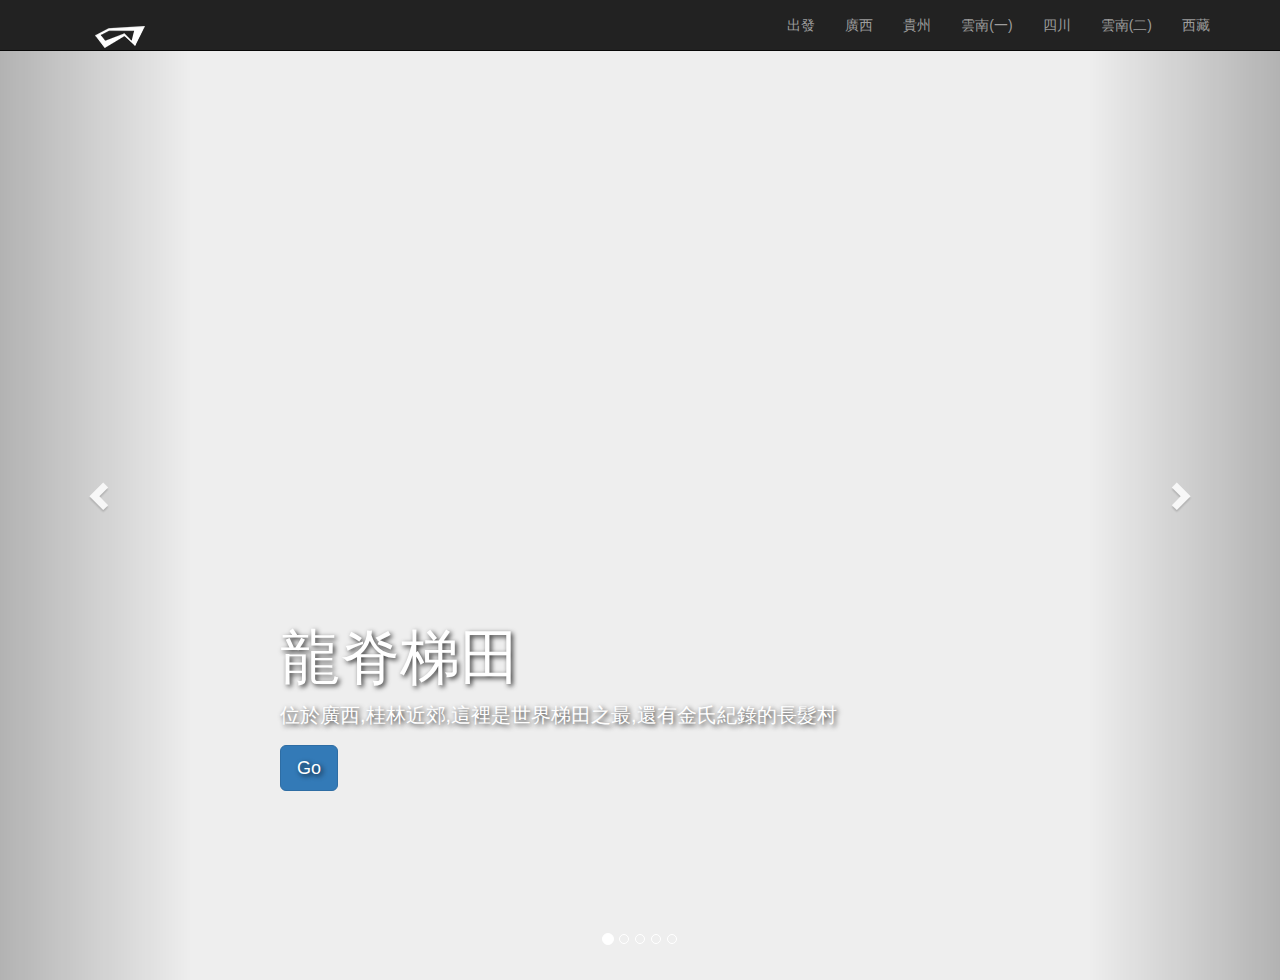
==== index.html @ 8760d89a "First Upload" ====
<!DOCTYPE html>
<html>

<head>
    <meta charset="UTF-8">
    <meta name="viewport" content="width=device-width, initial-scale=1, maximum-scale=1.0">
    <meta http-equiv="X-UA-Compatible" content="IE=edge">
    <meta name="renderer" content="webkit">
    <link rel="stylesheet" href="https://maxcdn.bootstrapcdn.com/bootstrap/3.3.7/css/bootstrap.min.css">
    <script src="https://ajax.googleapis.com/ajax/libs/jquery/3.1.1/jquery.min.js"></script>
    <script src="https://maxcdn.bootstrapcdn.com/bootstrap/3.3.7/js/bootstrap.min.js"></script>
    <link rel="stylesheet" href="css/style.css">
    <title>期末作業</title>
</head>

<body data-spy="scroll" data-target=".navbar" data-offset="51">
    <!--導覽列開始-->
    <nav class="navbar navbar-inverse navbar-fixed-top">
        <div class="container">
            <div class="navbar-header">
                <button type="button" class="navbar-toggle collapsed" data-toggle="collapse" data-target="#bs-example-navbar-collapse-1">
                   <span class="sr-only">觸發縮放</span>
                   <span class="icon-bar"></span>
                   <span class="icon-bar"></span>
                   <span class="icon-bar"></span>
               </button>
                <a class="navbar-brand" href="#">
                <img src="font/test.svg" width="100" height="44" class="d-inline-block align-top" alt="">
                </a>
            </div>

            <!-- 導覽列選項 與導覽列中的表單元素 -->
            <!-- 小螢幕時要被收起的元素 放置於 navbar-collapse -->
            <div class="collapse navbar-collapse" id="bs-example-navbar-collapse-1">

                <!-- 拉到右邊的導覽列清單 -->
                <ul class="nav navbar-nav navbar-right">
                    <li>
                        <a href="#subscribeSection">出發</a>
                    </li>
                    <li>
                        <a href="#featureSection">廣西</a>
                    </li>
                    <li>
                        <a href="#introduceSection">貴州</a>
                    </li>
                    <li>
                        <a href="#portfolioSection">雲南(一)</a>
                    </li>
                    <li>
                        <a href="#userReviewSection">四川</a>
                    </li>
                    <li>
                        <a href="#reportSection">雲南(二)</a>
                    </li>
                    <li>
                        <a href="#reportSection">西藏</a>
                    </li>
                </ul>
            </div>
            <!-- /.navbar-collapse -->
        </div>
        <!-- /.container-fluid -->
    </nav>


    <div id="headerCarousel" class="carousel slide" data-ride="carousel" data-interval="5000">
        <!-- Wrapper for slides -->
        <div class="carousel-inner">
            <div class="item active">
                <div class="jumbotron" id="jumbotron-0">
                    <div class="jumbotron-content">
                        <h1>龍脊梯田</h1>
                        <p>位於廣西,桂林近郊,這裡是世界梯田之最,還有金氏紀錄的長髮村</p>
                        <p><a class="btn btn-primary btn-lg" href="#" role="button">Go</a></p>
                    </div>
                </div>
            </div>
            <div class="item">
                <div class="jumbotron" id="jumbotron-1">
                    <div class="jumbotron-content">
                        <h1>瀘沽湖</h1>
                        <p>位處雲南四川交界的神祕女兒國,摩梭族人特有的母系社會及走婚文化...</p>
                        <p><a class="btn btn-primary btn-lg" href="#" role="button">Go</a></p>
                    </div>
                </div>
            </div>
            <div class="item">
                <div class="jumbotron" id="jumbotron-2">
                    <div class="jumbotron-content">
                        <h1>亞丁!</h1>
                        <p>三座神山保護的聖地,為了見妳一面我差點丟了性命,但是..值得!!</p>
                        <p><a class="btn btn-primary btn-lg" href="#" role="button">Go</a></p>
                    </div>
                </div>
            </div>
            <div class="item">
                <div class="jumbotron" id="jumbotron-3">
                    <div class="jumbotron-content">
                        <h1>318國道</h1>
                        <p>騎在318國道上,我的目的地就在前方</p>
                        <p><a class="btn btn-primary btn-lg" href="#" role="button">Go</a></p>
                    </div>
                </div>
            </div>
            <div class="item">
                <div class="jumbotron" id="jumbotron-4">
                    <div class="jumbotron-content">
                        <h1>~拉薩~</h1>
                        <p>歷經3個月的奔波,其中的辛酸點滴在心頭,當我騎到布達拉宮腳下,並沒有預期的感動淚水,只有滿心的敬畏和莫名的失落...</p>
                        <p><a class="btn btn-primary btn-lg" href="#" role="button">Go</a></p>
                    </div>
                </div>
            </div>
        </div>
        <!-- Indicators -->
        <ol class="carousel-indicators">
            <li data-target="#headerCarousel" data-slide-to="0" class="active"></li>
            <li data-target="#headerCarousel" data-slide-to="1"></li>
            <li data-target="#headerCarousel" data-slide-to="2"></li>
            <li data-target="#headerCarousel" data-slide-to="3"></li>
            <li data-target="#headerCarousel" data-slide-to="4"></li>
        </ol>
        <!-- Left and right controls -->
        <a class="left carousel-control" href="#headerCarousel" data-slide="prev">
            <span class="glyphicon glyphicon-chevron-left "></span>
            <span class="sr-only">Previous</span>
        </a>
        <a class="right carousel-control" href="#headerCarousel" data-slide="next">
            <span class="glyphicon glyphicon-chevron-right "></span>
            <span class="sr-only">Next</span>
        </a>
    </div>

</body>

</html>
---- css/style.css ----
@charset "UTF-8";
html,
body {
  width: 100%;
  overflow-x: hidden; }

.navbar-right {
  color: white; }

h1,
h2,
h3,
h4,
h5,
h6,
p,
a,
button {
  font-family: '微軟正黑體', sans-serif;
  color: white; }

h1 {
  font-size: 60px; }

h2 {
  font-size: 40px; }

h3 {
  font-size: 32px; }

h4 {
  font-size: 26px; }

p {
  font-size: 20px; }

label {
  display: block; }

.carousel .item {
  width: 120%;
  height: 980px;
  background-size: cover; }

#jumbotron-0 {
  background-image: url("../img/header/header-0.jpg"); }

#jumbotron-1 {
  background-image: url("../img/header/header-1.jpg"); }

#jumbotron-2 {
  background-image: url("../img/header/header-2.jpg"); }

#jumbotron-3 {
  background-image: url("../img/header/header-3.jpg"); }

#jumbotron-4 {
  background-image: url("../img/header/header-4.jpg"); }

@media screen and (max-width: 767px) {
  #jumbotron-0 {
    background-image: url("../img/header/header-0-xs.jpg"); }
  #jumbotron-1 {
    background-image: url("../img/header/header-1-xs.jpg"); }
  #jumbotron-2 {
    background-image: url("../img/header/header-2-xs.jpg"); }
  #jumbotron-3 {
    background-image: url("../img/header/header-3-xs.jpg"); }
  #jumbotron-4 {
    background-image: url("../img/header/header-4-xs.jpg"); } }

.jumbotron {
  padding-top: 275px;
  padding-bottom: 275px;
  margin-bottom: 0;
  background-size: cover;
  background-repeat: no-repeat;
  position: relative; }

.jumbotron-content {
  position: relative;
  z-index: 3;
  text-align: left; }
  .jumbotron-content h1 {
    font-size: 60px;
    color: white;
    padding-left: 280px;
    padding-top: 330px;
    text-shadow: 2px 2px 5px rgba(0, 0, 0, 0.8); }
  .jumbotron-content p {
    font-size: 20px;
    color: white;
    padding-left: 280px;
    text-shadow: 2px 2px 5px rgba(0, 0, 0, 0.8); }

/* .glyphicon {
    font-size: 75px;
} */
.carousel-control {
  height: 980px;
  margin-top: 0;
  text-shadow: 0 2px 2px rgba(0, 0, 0, 0.4);
  border: 0;
  z-index: 4; }
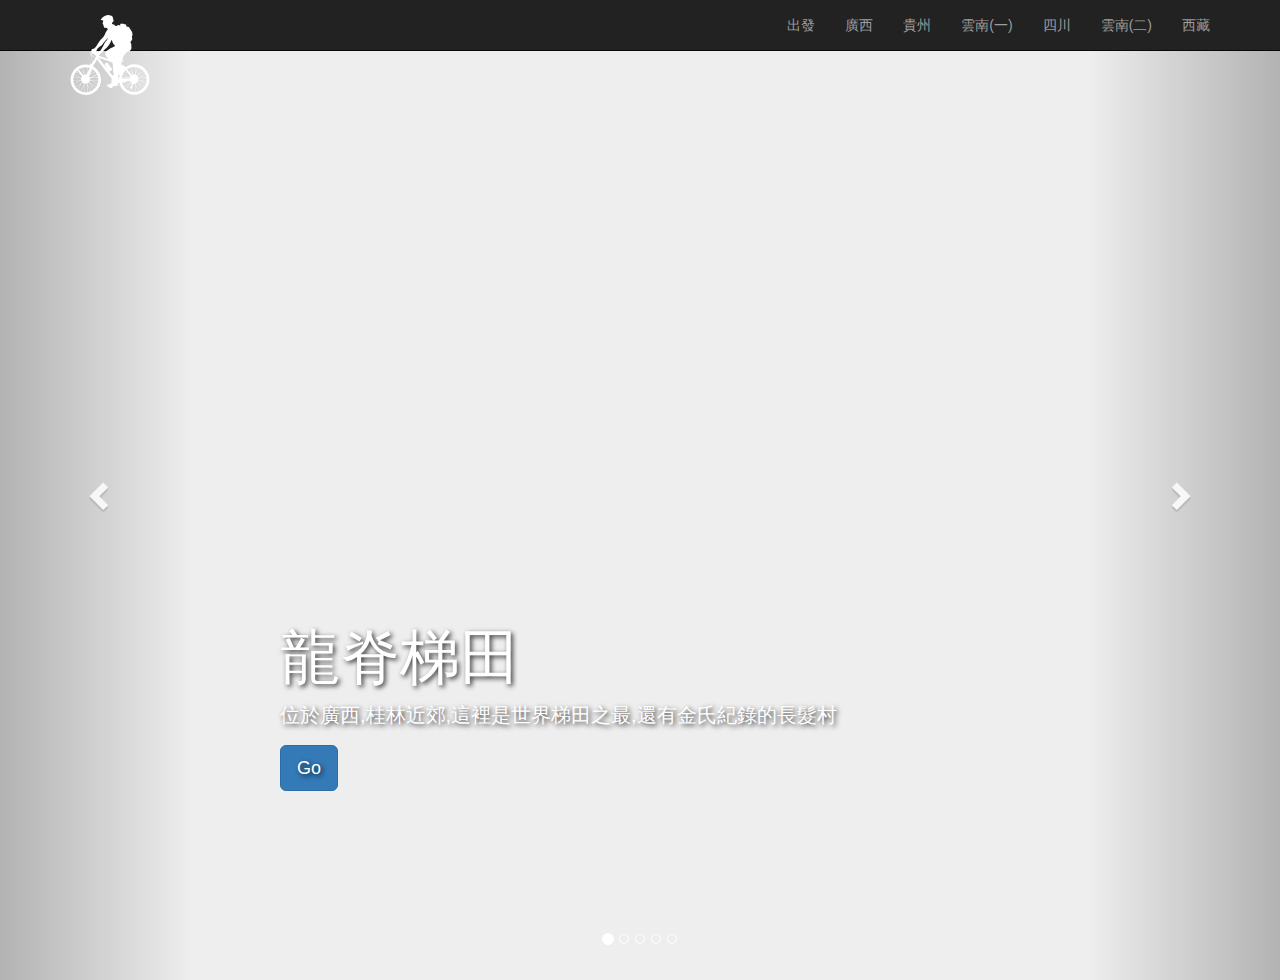
==== commit dc70211a: "fix html" ====
--- a/index.html
+++ b/index.html
@@ -25,7 +25,7 @@
                    <span class="icon-bar"></span>
                </button>
                 <a class="navbar-brand" href="#">
-                <img src="font/test.svg" width="100" height="44" class="d-inline-block align-top" alt="">
+                <img src="Biker.svg" width="80" height="80" class="d-inline-block align-top" alt="">
                 </a>
             </div>
 
